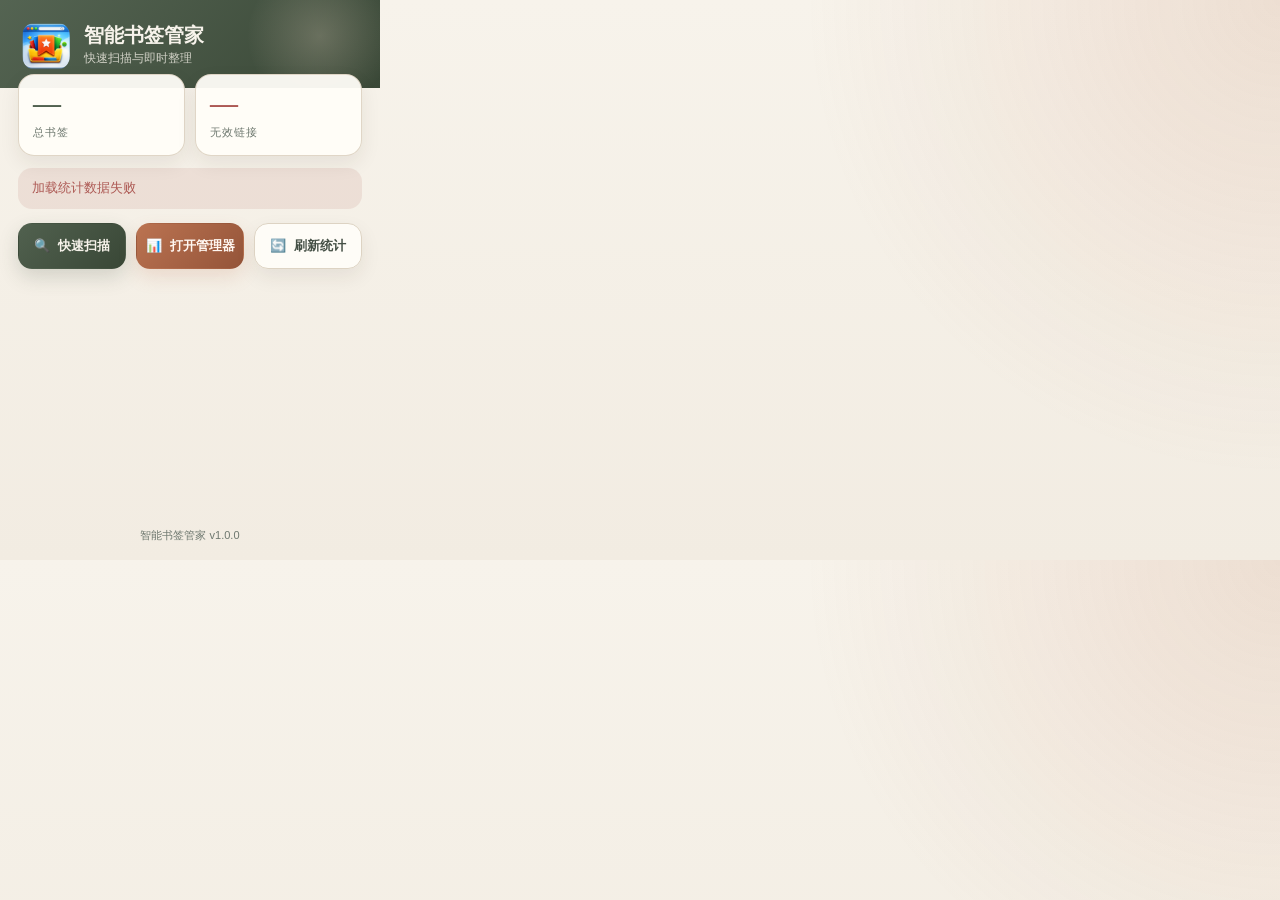
==== popup.html @ 670c82a8 "Initial commit" ====
<!DOCTYPE html>
<html lang="zh-CN">
<head>
  <meta charset="UTF-8">
  <meta name="viewport" content="width=device-width, initial-scale=1.0">
  <title>智能书签管家</title>
  <link rel="stylesheet" href="popup.css">
</head>
<body>
  <div class="popup-container">
    <header class="popup-header">
      <div class="brand">
        <img class="brand-logo" src="icons/icon_128.png" alt="智能书签管家 Logo">
        <div class="brand-text">
          <div class="brand-name">智能书签管家</div>
          <div class="brand-tagline">快速扫描与即时整理</div>
        </div>
      </div>
    </header>

    <section class="stats-section">
      <div class="stats-grid">
        <div class="stat-card">
          <div class="stat-value" id="totalCount">—</div>
          <div class="stat-label">总书签</div>
        </div>
        <div class="stat-card">
          <div class="stat-value danger" id="invalidCount">—</div>
          <div class="stat-label">无效链接</div>
        </div>
      </div>
    </section>

    <div id="statusMessage" class="status-message"></div>

    <section id="scanSection" class="scan-section">
      <div class="scan-header">
        <div class="scan-progress-ring">
          <svg viewBox="0 0 56 56">
            <circle class="progress-ring-bg" cx="28" cy="28" r="25"></circle>
            <circle class="progress-ring-fill" id="scanProgress" cx="28" cy="28" r="25" stroke-dasharray="157" stroke-dashoffset="157"></circle>
          </svg>
          <div class="scan-percentage" id="scanPercent">0%</div>
        </div>
        <div class="scan-info">
          <div class="scan-title">快速扫描</div>
          <div class="scan-status-text" id="scanText">检查书签有效性</div>
        </div>
      </div>
      <div class="scan-stats-row">
        <div class="scan-stat">
          <div class="scan-stat-value" id="scanChecked">0</div>
          <div class="scan-stat-label">已检查</div>
        </div>
        <div class="scan-stat">
          <div class="scan-stat-value danger" id="scanInvalid">0</div>
          <div class="scan-stat-label">无效</div>
        </div>
        <div class="scan-stat">
          <div class="scan-stat-value" id="scanTime">0s</div>
          <div class="scan-stat-label">耗时</div>
        </div>
      </div>
    </section>

    <section class="actions-section">
      <button id="quickScanBtn" class="btn btn-primary">
        <span class="btn-icon">🔍</span>
        <span>快速扫描</span>
      </button>
      <button id="openManagerBtn" class="btn btn-accent">
        <span class="btn-icon">📊</span>
        <span>打开管理器</span>
      </button>
      <button id="refreshBtn" class="btn btn-secondary">
        <span class="btn-icon">🔄</span>
        <span>刷新统计</span>
      </button>
    </section>

    <section id="resultPanel" class="result-panel hidden">
      <div class="result-panel-header">
        <div>
          <div class="result-panel-title">扫描结果</div>
          <div class="result-panel-meta" id="resultMeta">暂无最近扫描记录</div>
        </div>
        <span class="result-badge" id="selectedCountBadge">0 已选</span>
      </div>

      <div class="result-toolbar">
        <button id="selectAllBtn" class="mini-btn">全选</button>
        <button id="deleteSelectedBtn" class="mini-btn mini-btn-danger" disabled>删除选中</button>
        <button id="clearResultsBtn" class="mini-btn">清空结果</button>
      </div>

      <div id="resultEmptyState" class="result-empty-state">最近一次扫描没有发现无效书签。</div>
      <div id="resultList" class="result-list"></div>
    </section>

    <footer class="popup-footer">
      <div class="version-info">智能书签管家 v1.0.0</div>
    </footer>
  </div>

  <script src="popup.js"></script>
</body>
</html>
---- popup.css ----
:root {
  --ink-strong: #1f241f;
  --ink: #455046;
  --ink-muted: #6e786f;
  --paper: #f6f2ea;
  --panel: #fffdf8;
  --panel-soft: #efe8dc;
  --line: #ddd3c3;
  --olive: #51614f;
  --olive-dark: #394736;
  --terracotta: #bb7351;
  --terracotta-dark: #945439;
  --danger: #ad5954;
  --warning: #b68a3d;
  --success: #5b7a58;
  --shadow-sm: 0 8px 20px rgba(53, 42, 29, 0.08);
  --shadow-md: 0 16px 36px rgba(53, 42, 29, 0.12);
  --radius-sm: 10px;
  --radius-md: 16px;
  --radius-lg: 22px;
  --ease-out: cubic-bezier(0.22, 1, 0.36, 1);
}

* {
  box-sizing: border-box;
  margin: 0;
  padding: 0;
}

body {
  width: 380px;
  min-height: 560px;
  background:
    radial-gradient(circle at top right, rgba(187, 115, 81, 0.16), transparent 34%),
    linear-gradient(180deg, #f7f3eb 0%, #f2ece2 100%);
  color: var(--ink-strong);
  font: 500 13px/1.45 -apple-system, BlinkMacSystemFont, 'Segoe UI', 'PingFang SC',
    'Hiragino Sans GB', 'Microsoft YaHei', 'Noto Sans SC', sans-serif;
}

.popup-container {
  min-height: 560px;
  display: flex;
  flex-direction: column;
}

.popup-header {
  padding: 22px 22px 18px;
  background:
    linear-gradient(135deg, rgba(81, 97, 79, 0.98) 0%, rgba(57, 71, 54, 1) 100%);
  color: #f7f3eb;
  position: relative;
  overflow: hidden;
}

.popup-header::after {
  content: '';
  position: absolute;
  inset: -36px -12px auto auto;
  width: 144px;
  height: 144px;
  border-radius: 50%;
  background: radial-gradient(circle, rgba(255, 232, 212, 0.22) 0%, transparent 72%);
}

.brand {
  display: flex;
  align-items: center;
  gap: 14px;
  position: relative;
  z-index: 1;
}

.brand-logo {
  width: 48px;
  height: 48px;
  border-radius: 14px;
  object-fit: contain;
  background: transparent;
  border: 0;
}

.brand-name {
  font: 700 20px/1.1 Georgia, 'Times New Roman', 'Songti SC', 'STSong', serif;
}

.brand-tagline {
  margin-top: 4px;
  color: rgba(247, 243, 235, 0.78);
  font-size: 12px;
}

.stats-section,
.actions-section,
.result-panel,
.scan-section,
.popup-footer,
.status-message {
  margin-left: 18px;
  margin-right: 18px;
}

.stats-section {
  margin-top: -14px;
  position: relative;
  z-index: 1;
}

.stats-grid {
  display: grid;
  grid-template-columns: repeat(2, minmax(0, 1fr));
  gap: 10px;
}

.stat-card {
  padding: 14px;
  border-radius: var(--radius-md);
  background: rgba(255, 253, 248, 0.95);
  border: 1px solid rgba(221, 211, 195, 0.9);
  box-shadow: var(--shadow-sm);
}

.stat-value {
  font: 700 28px/1 Georgia, 'Times New Roman', 'Songti SC', 'STSong', serif;
  color: var(--olive);
}

.stat-value.danger {
  color: var(--danger);
}

.stat-label {
  margin-top: 8px;
  font-size: 11px;
  letter-spacing: 0.08em;
  text-transform: uppercase;
  color: var(--ink-muted);
}

.status-message {
  margin-top: 12px;
  padding: 11px 14px;
  border-radius: 14px;
  opacity: 0;
  transform: translateY(-6px);
  pointer-events: none;
  transition: opacity 180ms var(--ease-out), transform 180ms var(--ease-out);
}

.status-message.show {
  opacity: 1;
  transform: translateY(0);
}

.status-success {
  background: rgba(91, 122, 88, 0.12);
  color: var(--success);
}

.status-warning {
  background: rgba(182, 138, 61, 0.12);
  color: #8b6828;
}

.status-error {
  background: rgba(173, 89, 84, 0.12);
  color: var(--danger);
}

.scan-section {
  display: none;
  margin-top: 14px;
  padding: 16px;
  background: var(--panel);
  border: 1px solid var(--line);
  border-radius: var(--radius-lg);
  box-shadow: var(--shadow-sm);
}

.scan-section.show {
  display: block;
}

.scan-header {
  display: flex;
  align-items: center;
  gap: 14px;
}

.scan-progress-ring {
  width: 56px;
  height: 56px;
  position: relative;
  flex: 0 0 auto;
}

.scan-progress-ring svg {
  width: 100%;
  height: 100%;
  transform: rotate(-90deg);
}

.progress-ring-bg,
.progress-ring-fill {
  fill: none;
  stroke-width: 4;
}

.progress-ring-bg {
  stroke: rgba(81, 97, 79, 0.12);
}

.progress-ring-fill {
  stroke: var(--olive);
  stroke-linecap: round;
  transition: stroke-dashoffset 240ms var(--ease-out);
}

.scan-percentage {
  position: absolute;
  inset: 0;
  display: grid;
  place-items: center;
  font: 700 13px/1 Georgia, 'Times New Roman', 'Songti SC', 'STSong', serif;
}

.scan-title {
  font: 700 18px/1.1 Georgia, 'Times New Roman', 'Songti SC', 'STSong', serif;
}

.scan-status-text {
  margin-top: 4px;
  color: var(--ink-muted);
}

.scan-stats-row {
  display: grid;
  grid-template-columns: repeat(3, minmax(0, 1fr));
  gap: 10px;
  margin-top: 14px;
}

.scan-stat {
  padding: 10px;
  border-radius: 14px;
  background: var(--panel-soft);
}

.scan-stat-value {
  font-weight: 700;
  font-size: 16px;
}

.scan-stat-value.danger {
  color: var(--danger);
}

.scan-stat-label {
  margin-top: 4px;
  font-size: 11px;
  color: var(--ink-muted);
}

.actions-section {
  margin-top: 14px;
  display: grid;
  grid-template-columns: repeat(3, minmax(0, 1fr));
  gap: 10px;
}

.btn,
.mini-btn,
.result-item-open {
  border: 0;
  cursor: pointer;
  transition: transform 150ms var(--ease-out), box-shadow 150ms var(--ease-out), background 150ms var(--ease-out);
}

.btn:hover,
.mini-btn:hover,
.result-item-open:hover {
  transform: translateY(-1px);
}

.btn {
  min-height: 46px;
  border-radius: 14px;
  display: inline-flex;
  justify-content: center;
  align-items: center;
  gap: 8px;
  font: 700 13px/1 -apple-system, BlinkMacSystemFont, 'Segoe UI', 'PingFang SC',
    'Hiragino Sans GB', 'Microsoft YaHei', 'Noto Sans SC', sans-serif;
  box-shadow: var(--shadow-sm);
  border: 1px solid transparent;
}

.btn:disabled,
.mini-btn:disabled {
  cursor: not-allowed;
  opacity: 0.5;
  transform: none;
}

.btn-primary {
  background: linear-gradient(135deg, var(--olive) 0%, var(--olive-dark) 100%);
  color: #f7f3eb;
  box-shadow: 0 8px 20px rgba(57, 71, 54, 0.18);
}

.btn-accent {
  background: linear-gradient(135deg, var(--terracotta) 0%, var(--terracotta-dark) 100%);
  color: #fff7f1;
  box-shadow: 0 8px 18px rgba(187, 115, 81, 0.18);
}

.btn-secondary {
  background: rgba(255, 253, 248, 0.94);
  color: var(--ink);
  border-color: var(--line);
}

.result-panel {
  margin-top: 16px;
  margin-bottom: 16px;
  padding: 16px;
  background: linear-gradient(180deg, rgba(255, 253, 248, 0.98) 0%, rgba(247, 242, 234, 0.98) 100%);
  border: 1px solid var(--line);
  border-radius: 20px;
  box-shadow: var(--shadow-md);
}

.result-panel.hidden,
.result-empty-state.hidden {
  display: none;
}

.result-panel-header {
  display: flex;
  justify-content: space-between;
  gap: 12px;
  align-items: flex-start;
}

.result-panel-title {
  font: 700 18px/1.1 Georgia, 'Times New Roman', 'Songti SC', 'STSong', serif;
}

.result-panel-meta {
  margin-top: 4px;
  color: var(--ink-muted);
  font-size: 12px;
}

.result-badge {
  flex: 0 0 auto;
  padding: 8px 10px;
  border-radius: 999px;
  background: rgba(81, 97, 79, 0.1);
  color: var(--olive);
  font-size: 12px;
  font-weight: 700;
}

.result-toolbar {
  margin-top: 14px;
  display: flex;
  gap: 8px;
}

.mini-btn {
  min-height: 34px;
  padding: 0 12px;
  border-radius: 999px;
  background: var(--panel-soft);
  color: var(--ink);
  font: 700 12px/1 -apple-system, BlinkMacSystemFont, 'Segoe UI', 'PingFang SC',
    'Hiragino Sans GB', 'Microsoft YaHei', 'Noto Sans SC', sans-serif;
}

.mini-btn-danger {
  background: rgba(173, 89, 84, 0.12);
  color: var(--danger);
}

.result-empty-state {
  margin-top: 14px;
  padding: 14px;
  border-radius: 16px;
  background: var(--panel-soft);
  color: var(--ink-muted);
  text-align: center;
}

.result-list {
  margin-top: 12px;
  display: flex;
  flex-direction: column;
  gap: 8px;
  max-height: 240px;
  overflow: auto;
}

.result-item {
  display: grid;
  grid-template-columns: auto 1fr auto;
  gap: 10px;
  align-items: center;
  padding: 12px;
  border-radius: 16px;
  border: 1px solid rgba(221, 211, 195, 0.8);
  background: linear-gradient(180deg, rgba(248, 243, 234, 0.95) 0%, rgba(245, 238, 228, 0.95) 100%);
  cursor: pointer;
}

.result-item-title-row {
  display: flex;
  align-items: center;
  gap: 10px;
  min-width: 0;
}

.result-item-favicon {
  width: 16px;
  height: 16px;
  border-radius: 5px;
  object-fit: cover;
  background: transparent;
  border: 0;
  flex: 0 0 auto;
}

.result-item-title-wrap {
  min-width: 0;
}

.result-item.selected {
  border-color: rgba(81, 97, 79, 0.24);
  background: rgba(81, 97, 79, 0.09);
}

.result-checkbox {
  width: 16px;
  height: 16px;
  accent-color: var(--olive);
}

.result-item-copy {
  min-width: 0;
}

.result-item-title {
  font-weight: 700;
  white-space: nowrap;
  overflow: hidden;
  text-overflow: ellipsis;
}

.result-item-domain {
  margin-top: 3px;
  display: inline-flex;
  align-items: center;
  min-height: 20px;
  padding: 0 8px;
  border-radius: 999px;
  background: rgba(81, 97, 79, 0.1);
  color: var(--olive);
  font-size: 10px;
  font-weight: 700;
}

.result-item-url {
  margin-top: 3px;
  color: var(--ink-muted);
  font-size: 11px;
  white-space: nowrap;
  overflow: hidden;
  text-overflow: ellipsis;
}

.result-item-open {
  min-height: 32px;
  padding: 0 12px;
  border-radius: 999px;
  background: rgba(187, 115, 81, 0.12);
  color: var(--terracotta-dark);
  font: 700 12px/1 -apple-system, BlinkMacSystemFont, 'Segoe UI', 'PingFang SC',
    'Hiragino Sans GB', 'Microsoft YaHei', 'Noto Sans SC', sans-serif;
}

.popup-footer {
  margin-top: auto;
  padding: 0 0 16px;
}

.version-info {
  text-align: center;
  color: var(--ink-muted);
  font-size: 11px;
}
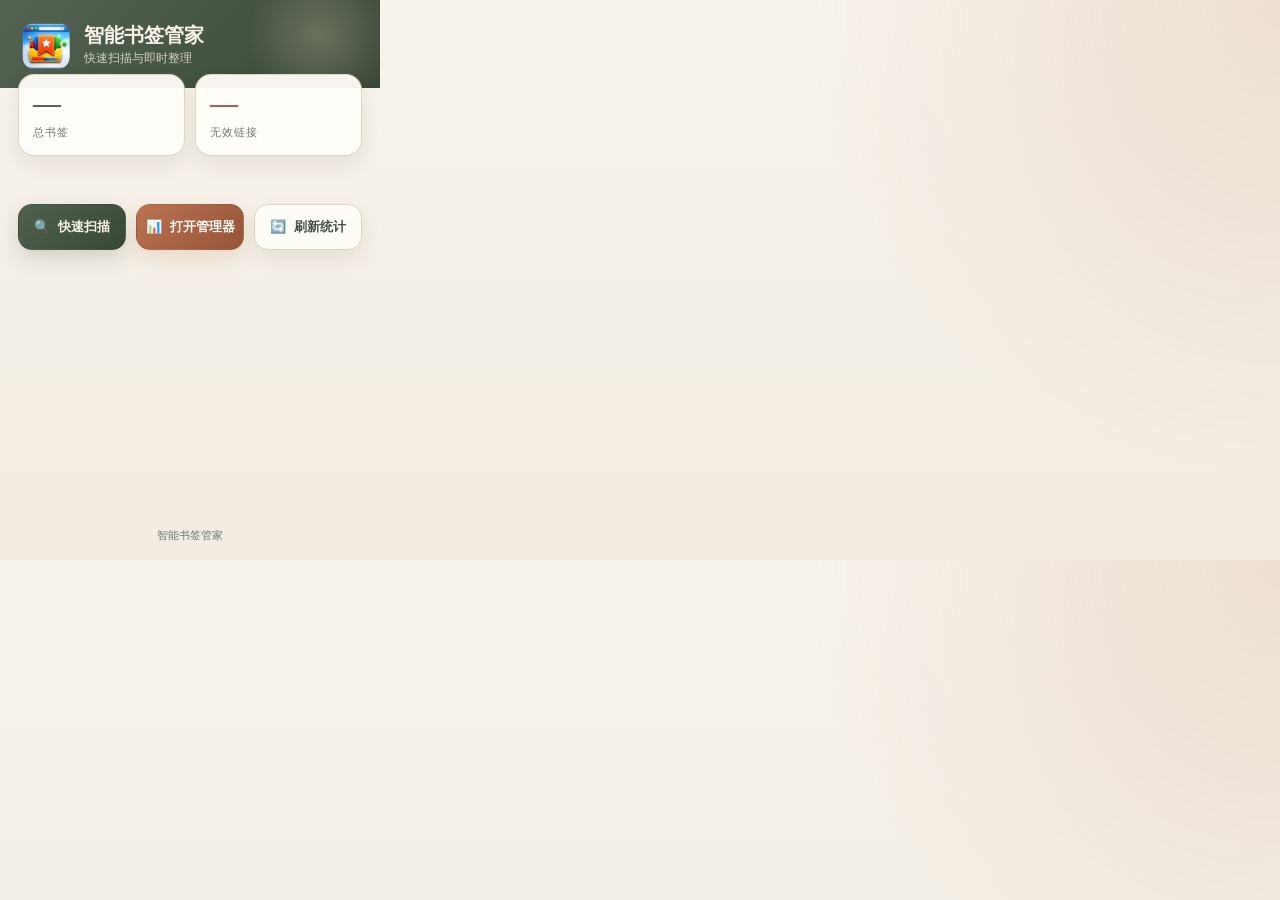
==== commit 6277c34f: "i18n: shared dictionary module, _locales store metadata, popup localization - Extract the inline I18" ====
--- a/popup.html
+++ b/popup.html
@@ -3,7 +3,7 @@
 <head>
   <meta charset="UTF-8">
   <meta name="viewport" content="width=device-width, initial-scale=1.0">
-  <title>智能书签管家</title>
+  <title data-i18n-title="app.title">智能书签管家</title>
   <link rel="stylesheet" href="popup.css">
 </head>
 <body>
@@ -12,8 +12,8 @@
       <div class="brand">
         <img class="brand-logo" src="icons/icon_128.png" alt="智能书签管家 Logo">
         <div class="brand-text">
-          <div class="brand-name">智能书签管家</div>
-          <div class="brand-tagline">快速扫描与即时整理</div>
+          <div class="brand-name" data-i18n="app.brandName">智能书签管家</div>
+          <div class="brand-tagline" data-i18n="popup.tagline">快速扫描与即时整理</div>
         </div>
       </div>
     </header>
@@ -22,16 +22,16 @@
       <div class="stats-grid">
         <div class="stat-card">
           <div class="stat-value" id="totalCount">—</div>
-          <div class="stat-label">总书签</div>
+          <div class="stat-label" data-i18n="popup.totalBookmarks">总书签</div>
         </div>
         <div class="stat-card">
           <div class="stat-value danger" id="invalidCount">—</div>
-          <div class="stat-label">无效链接</div>
+          <div class="stat-label" data-i18n="popup.invalidLinks">无效链接</div>
         </div>
       </div>
     </section>
 
-    <div id="statusMessage" class="status-message"></div>
+    <div id="statusMessage" class="status-message" role="status" aria-live="polite"></div>
 
     <section id="scanSection" class="scan-section">
       <div class="scan-header">
@@ -43,22 +43,22 @@
           <div class="scan-percentage" id="scanPercent">0%</div>
         </div>
         <div class="scan-info">
-          <div class="scan-title">快速扫描</div>
-          <div class="scan-status-text" id="scanText">检查书签有效性</div>
+          <div class="scan-title" data-i18n="popup.quickScan">快速扫描</div>
+          <div class="scan-status-text" id="scanText" data-i18n="popup.checking">检查书签有效性</div>
         </div>
       </div>
       <div class="scan-stats-row">
         <div class="scan-stat">
           <div class="scan-stat-value" id="scanChecked">0</div>
-          <div class="scan-stat-label">已检查</div>
+          <div class="scan-stat-label" data-i18n="popup.scanned">已检查</div>
         </div>
         <div class="scan-stat">
           <div class="scan-stat-value danger" id="scanInvalid">0</div>
-          <div class="scan-stat-label">无效</div>
+          <div class="scan-stat-label" data-i18n="popup.invalid">无效</div>
         </div>
         <div class="scan-stat">
           <div class="scan-stat-value" id="scanTime">0s</div>
-          <div class="scan-stat-label">耗时</div>
+          <div class="scan-stat-label" data-i18n="popup.elapsed">耗时</div>
         </div>
       </div>
     </section>
@@ -66,42 +66,43 @@
     <section class="actions-section">
       <button id="quickScanBtn" class="btn btn-primary">
         <span class="btn-icon">🔍</span>
-        <span>快速扫描</span>
+        <span data-i18n="popup.quickScan">快速扫描</span>
       </button>
       <button id="openManagerBtn" class="btn btn-accent">
         <span class="btn-icon">📊</span>
-        <span>打开管理器</span>
+        <span data-i18n="popup.openManager">打开管理器</span>
       </button>
       <button id="refreshBtn" class="btn btn-secondary">
         <span class="btn-icon">🔄</span>
-        <span>刷新统计</span>
+        <span data-i18n="popup.refreshStats">刷新统计</span>
       </button>
     </section>
 
     <section id="resultPanel" class="result-panel hidden">
       <div class="result-panel-header">
         <div>
-          <div class="result-panel-title">扫描结果</div>
-          <div class="result-panel-meta" id="resultMeta">暂无最近扫描记录</div>
+          <div class="result-panel-title" data-i18n="popup.resultTitle">扫描结果</div>
+          <div class="result-panel-meta" id="resultMeta" data-i18n="popup.noRecentScan">暂无最近扫描记录</div>
         </div>
         <span class="result-badge" id="selectedCountBadge">0 已选</span>
       </div>
 
       <div class="result-toolbar">
-        <button id="selectAllBtn" class="mini-btn">全选</button>
-        <button id="deleteSelectedBtn" class="mini-btn mini-btn-danger" disabled>删除选中</button>
-        <button id="clearResultsBtn" class="mini-btn">清空结果</button>
+        <button id="selectAllBtn" class="mini-btn" data-i18n="popup.selectAll">全选</button>
+        <button id="deleteSelectedBtn" class="mini-btn mini-btn-danger" disabled data-i18n="popup.deleteSelected">删除选中</button>
+        <button id="clearResultsBtn" class="mini-btn" data-i18n="popup.clearResults">清空结果</button>
       </div>
 
-      <div id="resultEmptyState" class="result-empty-state">最近一次扫描没有发现无效书签。</div>
+      <div id="resultEmptyState" class="result-empty-state" data-i18n="popup.emptyResults">最近一次扫描没有发现无效书签。</div>
       <div id="resultList" class="result-list"></div>
     </section>
 
     <footer class="popup-footer">
-      <div class="version-info">智能书签管家 v1.0.0</div>
+      <div class="version-info" id="versionInfo">智能书签管家</div>
     </footer>
   </div>
 
+  <script src="i18n.js"></script>
   <script src="popup.js"></script>
 </body>
 </html>
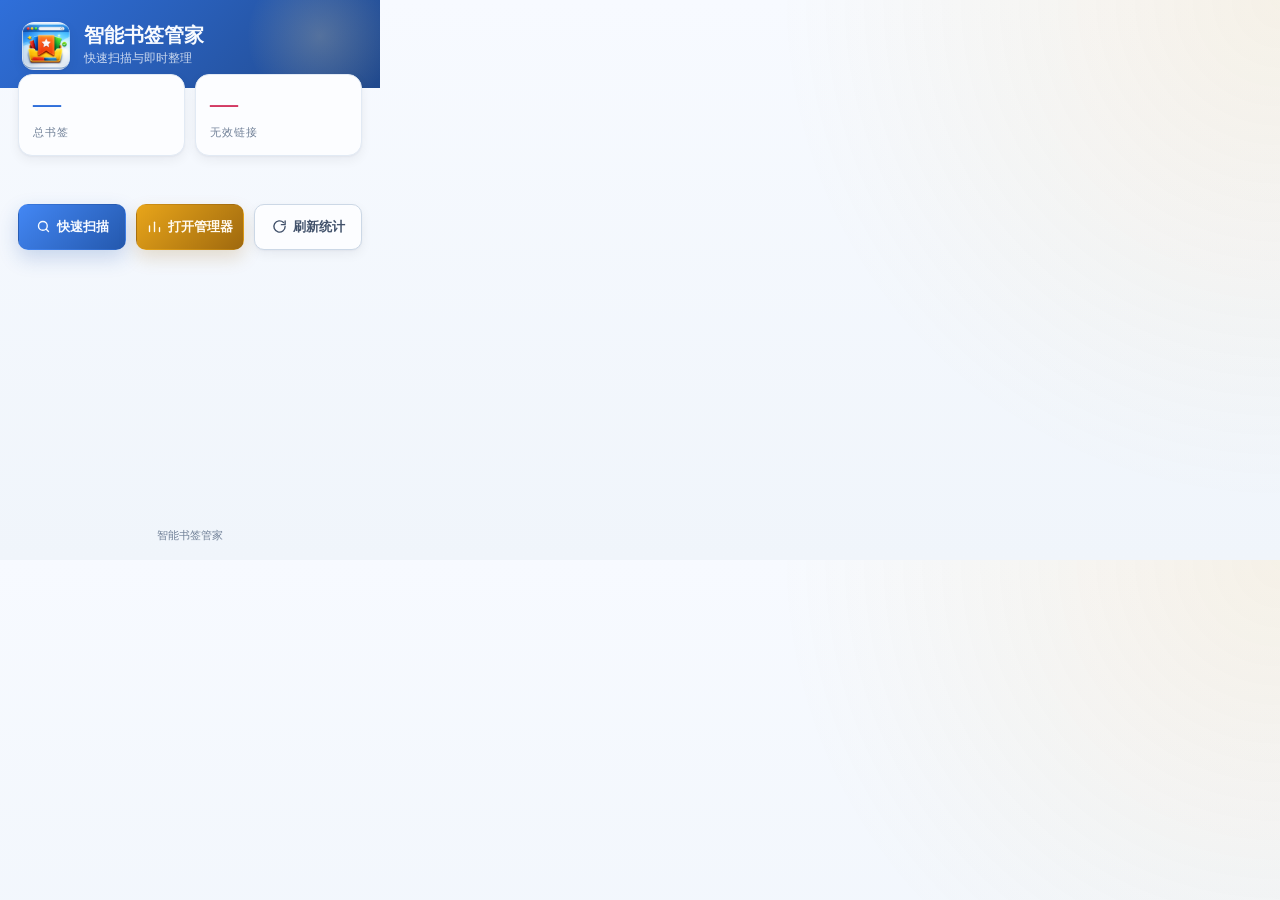
==== commit 1adcee75: "Style: unify popup with manager blue theme, polish manager details - Rewrite popup.css with the mana" ====
--- a/popup.html
+++ b/popup.html
@@ -65,15 +65,21 @@
 
     <section class="actions-section">
       <button id="quickScanBtn" class="btn btn-primary">
-        <span class="btn-icon">🔍</span>
+        <span class="btn-icon" aria-hidden="true">
+          <svg viewBox="0 0 24 24" fill="none" stroke="currentColor" stroke-width="2.2" stroke-linecap="round"><circle cx="11" cy="11" r="7"/><path d="m20 20-3.6-3.6"/></svg>
+        </span>
         <span data-i18n="popup.quickScan">快速扫描</span>
       </button>
       <button id="openManagerBtn" class="btn btn-accent">
-        <span class="btn-icon">📊</span>
+        <span class="btn-icon" aria-hidden="true">
+          <svg viewBox="0 0 24 24" fill="none" stroke="currentColor" stroke-width="2.2" stroke-linecap="round"><path d="M4 20v-9"/><path d="M12 20V5"/><path d="M20 20v-6"/></svg>
+        </span>
         <span data-i18n="popup.openManager">打开管理器</span>
       </button>
       <button id="refreshBtn" class="btn btn-secondary">
-        <span class="btn-icon">🔄</span>
+        <span class="btn-icon" aria-hidden="true">
+          <svg viewBox="0 0 24 24" fill="none" stroke="currentColor" stroke-width="2.2" stroke-linecap="round" stroke-linejoin="round"><path d="M21 12a9 9 0 1 1-2.6-6.4"/><path d="M21 3v6h-6"/></svg>
+        </span>
         <span data-i18n="popup.refreshStats">刷新统计</span>
       </button>
     </section>
--- a/popup.css
+++ b/popup.css
@@ -1,23 +1,38 @@
+/* ========================================
+   Popup - aligned with the manager page design system
+   Palette: product blue + warm amber (styles.css tokens)
+   ======================================== */
+
 :root {
-  --ink-strong: #1f241f;
-  --ink: #455046;
-  --ink-muted: #6e786f;
-  --paper: #f6f2ea;
-  --panel: #fffdf8;
-  --panel-soft: #efe8dc;
-  --line: #ddd3c3;
-  --olive: #51614f;
-  --olive-dark: #394736;
-  --terracotta: #bb7351;
-  --terracotta-dark: #945439;
-  --danger: #ad5954;
-  --warning: #b68a3d;
-  --success: #5b7a58;
-  --shadow-sm: 0 8px 20px rgba(53, 42, 29, 0.08);
-  --shadow-md: 0 16px 36px rgba(53, 42, 29, 0.12);
-  --radius-sm: 10px;
-  --radius-md: 16px;
-  --radius-lg: 22px;
+  --color-primary-100: #e7f0ff;
+  --color-primary-300: #a9c4ff;
+  --color-primary-500: #4387f4;
+  --color-primary-600: #2f6fda;
+  --color-primary-700: #2458ad;
+  --color-primary-800: #21498c;
+  --color-accent-100: #ffefcc;
+  --color-accent-500: #e8a51a;
+  --color-accent-700: #9f690e;
+  --color-success: #199b6b;
+  --color-warning: #d9901a;
+  --color-danger: #d33a63;
+  --bg-primary: #f7faff;
+  --bg-secondary: #f3f7fc;
+  --bg-card: #fcfdff;
+  --text-primary: #142033;
+  --text-secondary: #42526b;
+  --text-muted: #718198;
+  --text-inverse: #f8fbff;
+  --border-light: #e2eaf4;
+  --border-medium: #ccd8e6;
+  --shadow-sm: 0 1px 2px rgba(15, 23, 42, 0.04), 0 4px 12px rgba(15, 23, 42, 0.06);
+  --shadow-md: 0 6px 16px rgba(15, 23, 42, 0.06), 0 12px 28px rgba(15, 23, 42, 0.08);
+  --radius-sm: 6px;
+  --radius-md: 10px;
+  --radius-lg: 14px;
+  --font-display: Georgia, 'Times New Roman', 'Songti SC', 'STSong', serif;
+  --font-body: -apple-system, BlinkMacSystemFont, 'Segoe UI', 'PingFang SC',
+    'Hiragino Sans GB', 'Microsoft YaHei', 'Noto Sans SC', sans-serif;
   --ease-out: cubic-bezier(0.22, 1, 0.36, 1);
 }
 
@@ -31,11 +46,10 @@
   width: 380px;
   min-height: 560px;
   background:
-    radial-gradient(circle at top right, rgba(187, 115, 81, 0.16), transparent 34%),
-    linear-gradient(180deg, #f7f3eb 0%, #f2ece2 100%);
-  color: var(--ink-strong);
-  font: 500 13px/1.45 -apple-system, BlinkMacSystemFont, 'Segoe UI', 'PingFang SC',
-    'Hiragino Sans GB', 'Microsoft YaHei', 'Noto Sans SC', sans-serif;
+    radial-gradient(circle at top right, rgba(232, 165, 26, 0.1), transparent 36%),
+    linear-gradient(180deg, #f7faff 0%, #f0f5fb 100%);
+  color: var(--text-primary);
+  font: 500 13px/1.45 var(--font-body);
 }
 
 .popup-container {
@@ -46,9 +60,8 @@
 
 .popup-header {
   padding: 22px 22px 18px;
-  background:
-    linear-gradient(135deg, rgba(81, 97, 79, 0.98) 0%, rgba(57, 71, 54, 1) 100%);
-  color: #f7f3eb;
+  background: linear-gradient(135deg, var(--color-primary-600) 0%, var(--color-primary-800) 100%);
+  color: var(--text-inverse);
   position: relative;
   overflow: hidden;
 }
@@ -60,7 +73,7 @@
   width: 144px;
   height: 144px;
   border-radius: 50%;
-  background: radial-gradient(circle, rgba(255, 232, 212, 0.22) 0%, transparent 72%);
+  background: radial-gradient(circle, rgba(255, 224, 153, 0.22) 0%, transparent 72%);
 }
 
 .brand {
@@ -74,19 +87,20 @@
 .brand-logo {
   width: 48px;
   height: 48px;
-  border-radius: 14px;
+  border-radius: 12px;
   object-fit: contain;
-  background: transparent;
+  background: rgba(255, 255, 255, 0.92);
   border: 0;
+  box-shadow: var(--shadow-sm);
 }
 
 .brand-name {
-  font: 700 20px/1.1 Georgia, 'Times New Roman', 'Songti SC', 'STSong', serif;
+  font: 700 20px/1.1 var(--font-display);
 }
 
 .brand-tagline {
   margin-top: 4px;
-  color: rgba(247, 243, 235, 0.78);
+  color: rgba(248, 251, 255, 0.78);
   font-size: 12px;
 }
 
@@ -114,19 +128,19 @@
 
 .stat-card {
   padding: 14px;
-  border-radius: var(--radius-md);
-  background: rgba(255, 253, 248, 0.95);
-  border: 1px solid rgba(221, 211, 195, 0.9);
+  border-radius: var(--radius-lg);
+  background: var(--bg-card);
+  border: 1px solid var(--border-light);
   box-shadow: var(--shadow-sm);
 }
 
 .stat-value {
-  font: 700 28px/1 Georgia, 'Times New Roman', 'Songti SC', 'STSong', serif;
-  color: var(--olive);
+  font: 700 28px/1 var(--font-display);
+  color: var(--color-primary-600);
 }
 
 .stat-value.danger {
-  color: var(--danger);
+  color: var(--color-danger);
 }
 
 .stat-label {
@@ -134,13 +148,13 @@
   font-size: 11px;
   letter-spacing: 0.08em;
   text-transform: uppercase;
-  color: var(--ink-muted);
+  color: var(--text-muted);
 }
 
 .status-message {
   margin-top: 12px;
   padding: 11px 14px;
-  border-radius: 14px;
+  border-radius: var(--radius-md);
   opacity: 0;
   transform: translateY(-6px);
   pointer-events: none;
@@ -153,26 +167,26 @@
 }
 
 .status-success {
-  background: rgba(91, 122, 88, 0.12);
-  color: var(--success);
+  background: rgba(25, 155, 107, 0.1);
+  color: var(--color-success);
 }
 
 .status-warning {
-  background: rgba(182, 138, 61, 0.12);
-  color: #8b6828;
+  background: rgba(217, 144, 26, 0.12);
+  color: var(--color-warning);
 }
 
 .status-error {
-  background: rgba(173, 89, 84, 0.12);
-  color: var(--danger);
+  background: rgba(211, 58, 99, 0.1);
+  color: var(--color-danger);
 }
 
 .scan-section {
   display: none;
   margin-top: 14px;
   padding: 16px;
-  background: var(--panel);
-  border: 1px solid var(--line);
+  background: var(--bg-card);
+  border: 1px solid var(--border-light);
   border-radius: var(--radius-lg);
   box-shadow: var(--shadow-sm);
 }
@@ -207,11 +221,11 @@
 }
 
 .progress-ring-bg {
-  stroke: rgba(81, 97, 79, 0.12);
+  stroke: rgba(67, 135, 244, 0.14);
 }
 
 .progress-ring-fill {
-  stroke: var(--olive);
+  stroke: var(--color-primary-500);
   stroke-linecap: round;
   transition: stroke-dashoffset 240ms var(--ease-out);
 }
@@ -221,16 +235,16 @@
   inset: 0;
   display: grid;
   place-items: center;
-  font: 700 13px/1 Georgia, 'Times New Roman', 'Songti SC', 'STSong', serif;
+  font: 700 13px/1 var(--font-display);
 }
 
 .scan-title {
-  font: 700 18px/1.1 Georgia, 'Times New Roman', 'Songti SC', 'STSong', serif;
+  font: 700 18px/1.1 var(--font-display);
 }
 
 .scan-status-text {
   margin-top: 4px;
-  color: var(--ink-muted);
+  color: var(--text-muted);
 }
 
 .scan-stats-row {
@@ -242,8 +256,8 @@
 
 .scan-stat {
   padding: 10px;
-  border-radius: 14px;
-  background: var(--panel-soft);
+  border-radius: var(--radius-md);
+  background: var(--bg-secondary);
 }
 
 .scan-stat-value {
@@ -252,13 +266,13 @@
 }
 
 .scan-stat-value.danger {
-  color: var(--danger);
+  color: var(--color-danger);
 }
 
 .scan-stat-label {
   margin-top: 4px;
   font-size: 11px;
-  color: var(--ink-muted);
+  color: var(--text-muted);
 }
 
 .actions-section {
@@ -282,15 +296,21 @@
   transform: translateY(-1px);
 }
 
+.btn:focus-visible,
+.mini-btn:focus-visible,
+.result-item-open:focus-visible {
+  outline: 2px solid var(--color-primary-500);
+  outline-offset: 2px;
+}
+
 .btn {
   min-height: 46px;
-  border-radius: 14px;
+  border-radius: var(--radius-md);
   display: inline-flex;
   justify-content: center;
   align-items: center;
-  gap: 8px;
-  font: 700 13px/1 -apple-system, BlinkMacSystemFont, 'Segoe UI', 'PingFang SC',
-    'Hiragino Sans GB', 'Microsoft YaHei', 'Noto Sans SC', sans-serif;
+  gap: 6px;
+  font: 700 13px/1 var(--font-body);
   box-shadow: var(--shadow-sm);
   border: 1px solid transparent;
 }
@@ -302,31 +322,40 @@
   transform: none;
 }
 
+.btn-icon {
+  display: inline-flex;
+}
+
+.btn-icon svg {
+  width: 15px;
+  height: 15px;
+}
+
 .btn-primary {
-  background: linear-gradient(135deg, var(--olive) 0%, var(--olive-dark) 100%);
-  color: #f7f3eb;
-  box-shadow: 0 8px 20px rgba(57, 71, 54, 0.18);
+  background: linear-gradient(135deg, var(--color-primary-500) 0%, var(--color-primary-700) 100%);
+  color: var(--text-inverse);
+  box-shadow: 0 8px 20px rgba(36, 88, 173, 0.22);
 }
 
 .btn-accent {
-  background: linear-gradient(135deg, var(--terracotta) 0%, var(--terracotta-dark) 100%);
-  color: #fff7f1;
-  box-shadow: 0 8px 18px rgba(187, 115, 81, 0.18);
+  background: linear-gradient(135deg, var(--color-accent-500) 0%, var(--color-accent-700) 100%);
+  color: #fffaf0;
+  box-shadow: 0 8px 18px rgba(159, 105, 14, 0.2);
 }
 
 .btn-secondary {
-  background: rgba(255, 253, 248, 0.94);
-  color: var(--ink);
-  border-color: var(--line);
+  background: var(--bg-card);
+  color: var(--text-secondary);
+  border-color: var(--border-medium);
 }
 
 .result-panel {
   margin-top: 16px;
   margin-bottom: 16px;
   padding: 16px;
-  background: linear-gradient(180deg, rgba(255, 253, 248, 0.98) 0%, rgba(247, 242, 234, 0.98) 100%);
-  border: 1px solid var(--line);
-  border-radius: 20px;
+  background: linear-gradient(180deg, rgba(252, 253, 255, 0.98) 0%, rgba(243, 247, 252, 0.98) 100%);
+  border: 1px solid var(--border-light);
+  border-radius: var(--radius-lg);
   box-shadow: var(--shadow-md);
 }
 
@@ -343,12 +372,12 @@
 }
 
 .result-panel-title {
-  font: 700 18px/1.1 Georgia, 'Times New Roman', 'Songti SC', 'STSong', serif;
+  font: 700 18px/1.1 var(--font-display);
 }
 
 .result-panel-meta {
   margin-top: 4px;
-  color: var(--ink-muted);
+  color: var(--text-muted);
   font-size: 12px;
 }
 
@@ -356,8 +385,8 @@
   flex: 0 0 auto;
   padding: 8px 10px;
   border-radius: 999px;
-  background: rgba(81, 97, 79, 0.1);
-  color: var(--olive);
+  background: rgba(67, 135, 244, 0.1);
+  color: var(--color-primary-600);
   font-size: 12px;
   font-weight: 700;
 }
@@ -372,23 +401,22 @@
   min-height: 34px;
   padding: 0 12px;
   border-radius: 999px;
-  background: var(--panel-soft);
-  color: var(--ink);
-  font: 700 12px/1 -apple-system, BlinkMacSystemFont, 'Segoe UI', 'PingFang SC',
-    'Hiragino Sans GB', 'Microsoft YaHei', 'Noto Sans SC', sans-serif;
+  background: var(--bg-secondary);
+  color: var(--text-secondary);
+  font: 700 12px/1 var(--font-body);
 }
 
 .mini-btn-danger {
-  background: rgba(173, 89, 84, 0.12);
-  color: var(--danger);
+  background: rgba(211, 58, 99, 0.1);
+  color: var(--color-danger);
 }
 
 .result-empty-state {
   margin-top: 14px;
   padding: 14px;
-  border-radius: 16px;
-  background: var(--panel-soft);
-  color: var(--ink-muted);
+  border-radius: var(--radius-md);
+  background: var(--bg-secondary);
+  color: var(--text-muted);
   text-align: center;
 }
 
@@ -407,10 +435,11 @@
   gap: 10px;
   align-items: center;
   padding: 12px;
-  border-radius: 16px;
-  border: 1px solid rgba(221, 211, 195, 0.8);
-  background: linear-gradient(180deg, rgba(248, 243, 234, 0.95) 0%, rgba(245, 238, 228, 0.95) 100%);
+  border-radius: var(--radius-md);
+  border: 1px solid var(--border-light);
+  background: var(--bg-card);
   cursor: pointer;
+  transition: border-color 150ms var(--ease-out), background 150ms var(--ease-out);
 }
 
 .result-item-title-row {
@@ -423,7 +452,7 @@
 .result-item-favicon {
   width: 16px;
   height: 16px;
-  border-radius: 5px;
+  border-radius: 4px;
   object-fit: cover;
   background: transparent;
   border: 0;
@@ -435,14 +464,14 @@
 }
 
 .result-item.selected {
-  border-color: rgba(81, 97, 79, 0.24);
-  background: rgba(81, 97, 79, 0.09);
+  border-color: rgba(67, 135, 244, 0.35);
+  background: rgba(67, 135, 244, 0.07);
 }
 
 .result-checkbox {
   width: 16px;
   height: 16px;
-  accent-color: var(--olive);
+  accent-color: var(--color-primary-500);
 }
 
 .result-item-copy {
@@ -463,15 +492,15 @@
   min-height: 20px;
   padding: 0 8px;
   border-radius: 999px;
-  background: rgba(81, 97, 79, 0.1);
-  color: var(--olive);
+  background: rgba(67, 135, 244, 0.1);
+  color: var(--color-primary-600);
   font-size: 10px;
   font-weight: 700;
 }
 
 .result-item-url {
   margin-top: 3px;
-  color: var(--ink-muted);
+  color: var(--text-muted);
   font-size: 11px;
   white-space: nowrap;
   overflow: hidden;
@@ -482,10 +511,9 @@
   min-height: 32px;
   padding: 0 12px;
   border-radius: 999px;
-  background: rgba(187, 115, 81, 0.12);
-  color: var(--terracotta-dark);
-  font: 700 12px/1 -apple-system, BlinkMacSystemFont, 'Segoe UI', 'PingFang SC',
-    'Hiragino Sans GB', 'Microsoft YaHei', 'Noto Sans SC', sans-serif;
+  background: var(--color-primary-100);
+  color: var(--color-primary-700);
+  font: 700 12px/1 var(--font-body);
 }
 
 .popup-footer {
@@ -495,6 +523,6 @@
 
 .version-info {
   text-align: center;
-  color: var(--ink-muted);
+  color: var(--text-muted);
   font-size: 11px;
 }
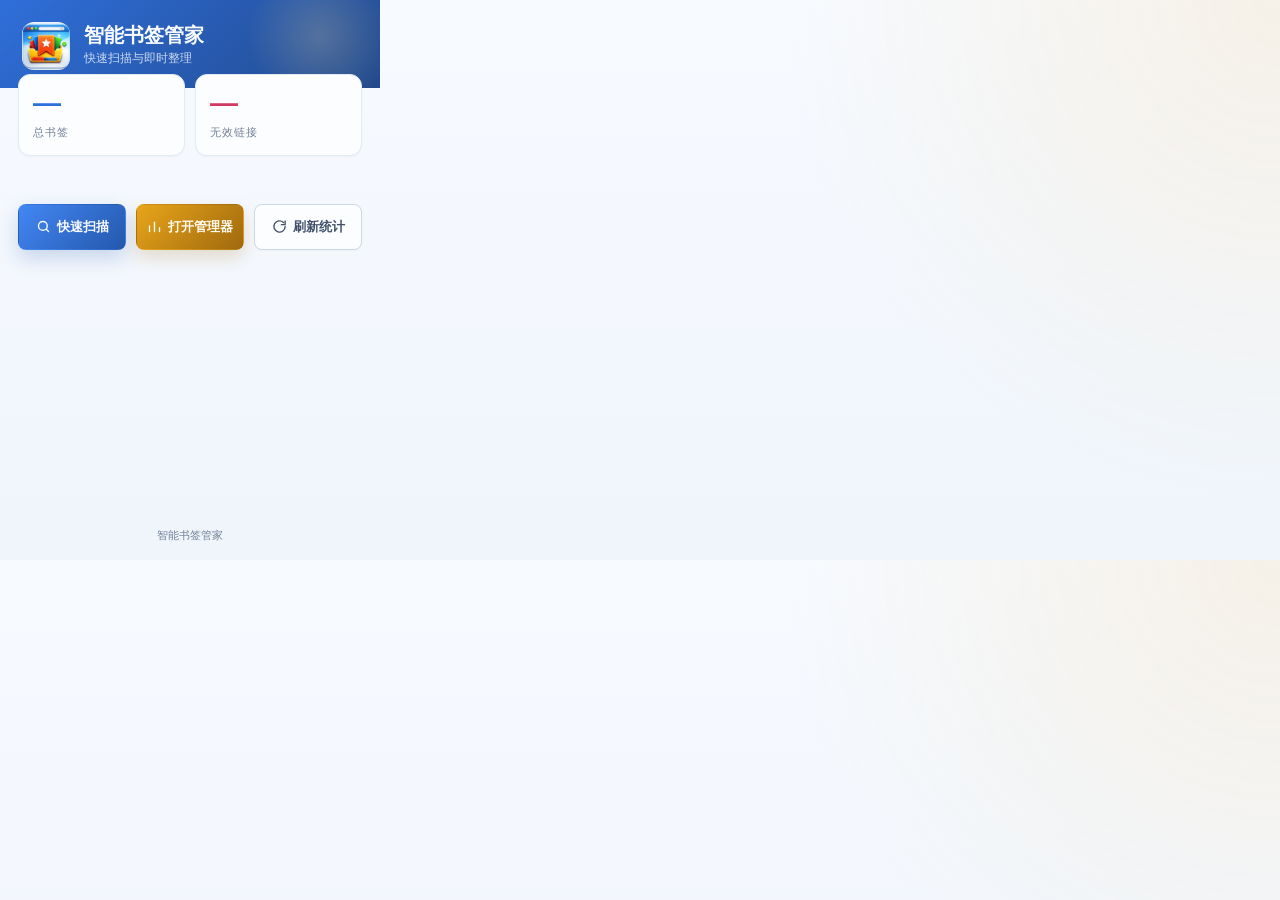
==== commit 7176e733: "Style: single-source design tokens + typography polish + dead CSS purge - tokens.css: shared token l" ====
--- a/popup.html
+++ b/popup.html
@@ -4,6 +4,7 @@
   <meta charset="UTF-8">
   <meta name="viewport" content="width=device-width, initial-scale=1.0">
   <title data-i18n-title="app.title">智能书签管家</title>
+  <link rel="stylesheet" href="tokens.css">
   <link rel="stylesheet" href="popup.css">
 </head>
 <body>
@@ -70,6 +71,12 @@
         </span>
         <span data-i18n="popup.quickScan">快速扫描</span>
       </button>
+      <button id="stopScanBtn" class="btn btn-secondary hidden">
+        <span class="btn-icon" aria-hidden="true">
+          <svg viewBox="0 0 24 24" fill="none" stroke="currentColor" stroke-width="2.2" stroke-linecap="round"><rect x="6" y="6" width="12" height="12" rx="2"/></svg>
+        </span>
+        <span data-i18n="popup.stopScan">停止扫描</span>
+      </button>
       <button id="openManagerBtn" class="btn btn-accent">
         <span class="btn-icon" aria-hidden="true">
           <svg viewBox="0 0 24 24" fill="none" stroke="currentColor" stroke-width="2.2" stroke-linecap="round"><path d="M4 20v-9"/><path d="M12 20V5"/><path d="M20 20v-6"/></svg>
--- a/tokens.css
+++ b/tokens.css
@@ -0,0 +1,128 @@
+/* ========================================
+   Design Tokens — single source of truth
+   Shared by styles.css (manager) and popup.css via tokens.css <link>.
+   Do not re-declare these variables elsewhere.
+   ======================================== */
+
+:root {
+  /* Primary Colors - Product Blue */
+  --color-primary-50: #f3f8ff;
+  --color-primary-100: #e7f0ff;
+  --color-primary-200: #cddfff;
+  --color-primary-300: #a9c4ff;
+  --color-primary-400: #78a3fb;
+  --color-primary-500: #4387f4;
+  --color-primary-600: #2f6fda;
+  --color-primary-700: #2458ad;
+  --color-primary-800: #21498c;
+  --color-primary-900: #1f3f73;
+
+  /* Accent Colors - Warm Amber */
+  --color-accent-50: #fff8ec;
+  --color-accent-100: #ffefcc;
+  --color-accent-200: #ffe099;
+  --color-accent-300: #ffca5c;
+  --color-accent-400: #f6b639;
+  --color-accent-500: #e8a51a;
+  --color-accent-600: #c78810;
+  --color-accent-700: #9f690e;
+  --color-accent-800: #805412;
+  --color-accent-900: #694613;
+
+  /* Semantic Colors - Clear and modern */
+  --color-success: #199b6b;
+  --color-warning: #d9901a;
+  --color-danger: #d33a63;
+  --color-danger-700: #b12c53;
+  --color-info: #4387f4;
+
+  /* Background Colors - Cool paper tones */
+  --bg-primary: #f7faff;
+  --bg-secondary: #f3f7fc;
+  --bg-tertiary: #eaf0f8;
+  --bg-card: #fcfdff;
+  --bg-sidebar: #f5f8fc;
+
+  /* Text Colors - Deep slate blues */
+  --text-primary: #142033;
+  --text-secondary: #42526b;
+  --text-tertiary: #5f6f89;
+  --text-muted: #718198;
+  --text-inverse: #f8fbff;
+
+  /* Border Colors - Cool blue neutrals */
+  --border-light: #e2eaf4;
+  --border-medium: #ccd8e6;
+  --border-strong: #aebfd4;
+
+  /* Shadows - Cooler, lighter */
+  --shadow-sm: 0 1px 2px rgba(15, 23, 42, 0.04);
+  --shadow-md: 0 6px 16px rgba(15, 23, 42, 0.06);
+  --shadow-lg: 0 12px 28px rgba(15, 23, 42, 0.08);
+  --shadow-xl: 0 18px 44px rgba(15, 23, 42, 0.1);
+  --shadow-panel: 0 12px 28px rgba(15, 23, 42, 0.05);
+
+  /* Spacing Scale - Musical rhythm (4px base) */
+  --space-xs: 0.25rem;    /* 4px */
+  --space-sm: 0.5rem;     /* 8px */
+  --space-md: 1rem;       /* 16px */
+  --space-lg: 1.5rem;     /* 24px */
+  --space-xl: 2rem;       /* 32px */
+  --space-2xl: 3rem;      /* 48px */
+  --space-3xl: 4rem;      /* 64px */
+  --space-4xl: 6rem;      /* 96px */
+
+  /* Typography Scale - Editorial hierarchy */
+  --font-display: Georgia, "Times New Roman", "Songti SC", "STSong", serif;
+  --font-body: -apple-system, BlinkMacSystemFont, "Segoe UI", "PingFang SC",
+    "Hiragino Sans GB", "Microsoft YaHei", "Noto Sans SC", sans-serif;
+
+  --text-xs: clamp(0.75rem, 0.7rem + 0.25vw, 0.8125rem);
+  --text-sm: clamp(0.8125rem, 0.775rem + 0.25vw, 0.875rem);
+  --text-base: clamp(0.9375rem, 0.9rem + 0.25vw, 1rem);
+  --text-lg: clamp(1.0625rem, 1rem + 0.5vw, 1.125rem);
+  --text-xl: clamp(1.25rem, 1.1rem + 0.75vw, 1.5rem);
+  --text-2xl: clamp(1.5rem, 1.3rem + 1vw, 2rem);
+  --text-3xl: clamp(2rem, 1.6rem + 1.5vw, 2.75rem);
+  --text-4xl: clamp(2.5rem, 2rem + 2vw, 3.5rem);
+
+  --line-tight: 1.2;
+  --line-snug: 1.4;
+  --line-normal: 1.6;
+  --line-relaxed: 1.75;
+
+  --weight-light: 300;
+  --weight-regular: 400;
+  --weight-medium: 500;
+  --weight-semibold: 600;
+  --weight-bold: 700;
+
+  /* Border Radius - Restrained */
+  --radius-sm: 4px;
+  --radius-md: 8px;
+  --radius-lg: 12px;
+  --radius-xl: 16px;
+  --radius-full: 9999px;
+
+  /* Transitions - Natural, refined */
+  --ease-out-quart: cubic-bezier(0.25, 1, 0.5, 1);
+  --ease-out-quint: cubic-bezier(0.22, 1, 0.36, 1);
+  --ease-out-expo: cubic-bezier(0.16, 1, 0.3, 1);
+  --ease-spring: cubic-bezier(0.34, 1.56, 0.64, 1);
+  --ease-smooth: cubic-bezier(0.4, 0, 0.2, 1);
+
+  /* Alias shared with popup */
+  --ease-out: cubic-bezier(0.22, 1, 0.36, 1);
+
+  --duration-instant: 100ms;
+  --duration-fast: 150ms;
+  --duration-normal: 250ms;
+  --duration-slow: 350ms;
+  --duration-entrance: 500ms;
+
+  /* Layout */
+  --header-height: 72px;
+  --sidebar-width: 280px;
+  --content-max: 1200px;
+  --panel-tint: linear-gradient(180deg, rgba(255, 255, 255, 0.98) 0%, rgba(245, 248, 255, 1) 100%);
+}
--- a/popup.css
+++ b/popup.css
@@ -3,38 +3,7 @@
    Palette: product blue + warm amber (styles.css tokens)
    ======================================== */
 
-:root {
-  --color-primary-100: #e7f0ff;
-  --color-primary-300: #a9c4ff;
-  --color-primary-500: #4387f4;
-  --color-primary-600: #2f6fda;
-  --color-primary-700: #2458ad;
-  --color-primary-800: #21498c;
-  --color-accent-100: #ffefcc;
-  --color-accent-500: #e8a51a;
-  --color-accent-700: #9f690e;
-  --color-success: #199b6b;
-  --color-warning: #d9901a;
-  --color-danger: #d33a63;
-  --bg-primary: #f7faff;
-  --bg-secondary: #f3f7fc;
-  --bg-card: #fcfdff;
-  --text-primary: #142033;
-  --text-secondary: #42526b;
-  --text-muted: #718198;
-  --text-inverse: #f8fbff;
-  --border-light: #e2eaf4;
-  --border-medium: #ccd8e6;
-  --shadow-sm: 0 1px 2px rgba(15, 23, 42, 0.04), 0 4px 12px rgba(15, 23, 42, 0.06);
-  --shadow-md: 0 6px 16px rgba(15, 23, 42, 0.06), 0 12px 28px rgba(15, 23, 42, 0.08);
-  --radius-sm: 6px;
-  --radius-md: 10px;
-  --radius-lg: 14px;
-  --font-display: Georgia, 'Times New Roman', 'Songti SC', 'STSong', serif;
-  --font-body: -apple-system, BlinkMacSystemFont, 'Segoe UI', 'PingFang SC',
-    'Hiragino Sans GB', 'Microsoft YaHei', 'Noto Sans SC', sans-serif;
-  --ease-out: cubic-bezier(0.22, 1, 0.36, 1);
-}
+/* Design tokens come from tokens.css (shared with the manager page) */
 
 * {
   box-sizing: border-box;
@@ -135,7 +104,8 @@
 }
 
 .stat-value {
-  font: 700 28px/1 var(--font-display);
+  font: 700 28px/1 var(--font-body);
+  font-variant-numeric: tabular-nums;
   color: var(--color-primary-600);
 }
 
@@ -235,7 +205,8 @@
   inset: 0;
   display: grid;
   place-items: center;
-  font: 700 13px/1 var(--font-display);
+  font: 700 13px/1 var(--font-body);
+  font-variant-numeric: tabular-nums;
 }
 
 .scan-title {
@@ -362,6 +333,10 @@
 .result-panel.hidden,
 .result-empty-state.hidden {
   display: none;
+}
+
+.hidden {
+  display: none !important;
 }
 
 .result-panel-header {
